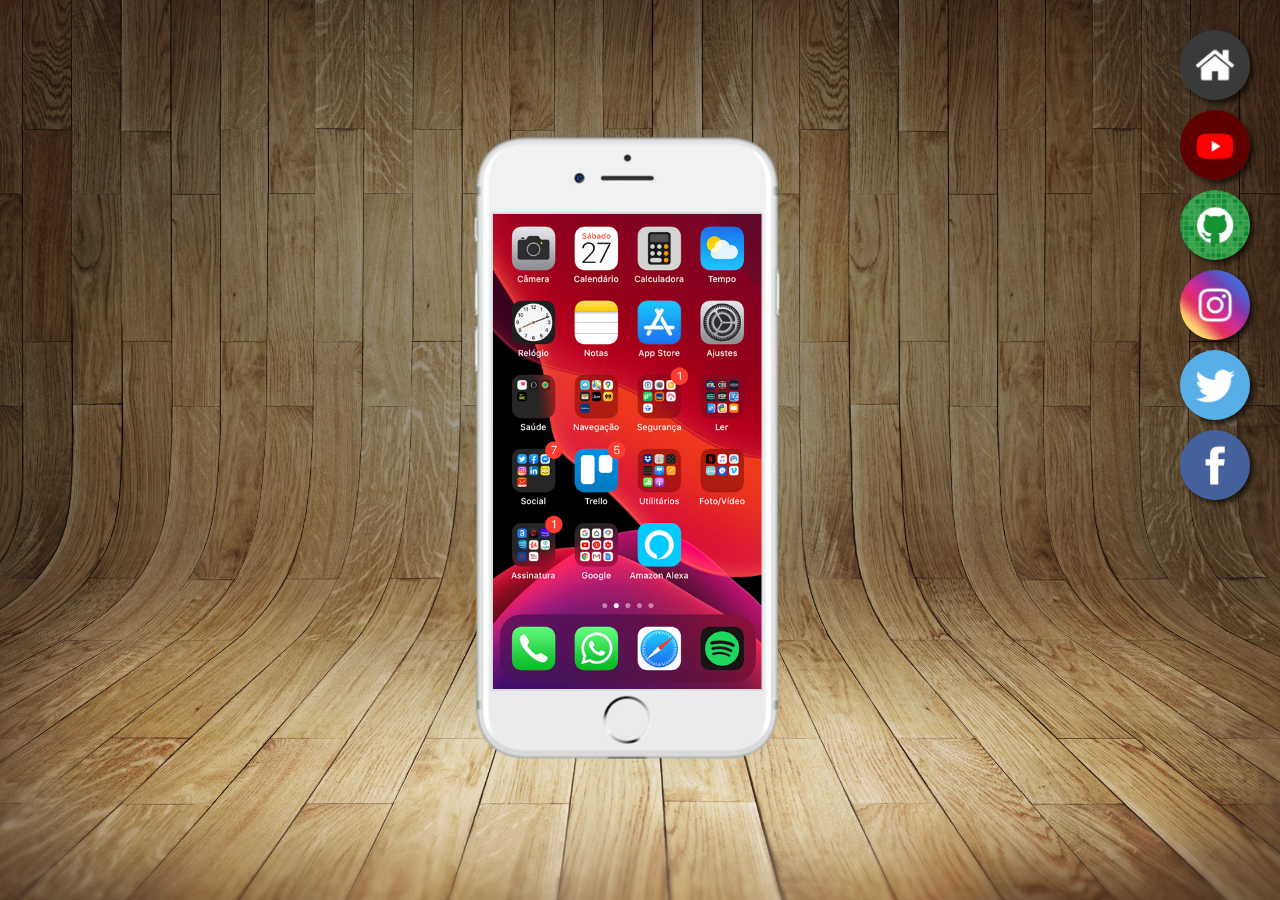
==== index.html @ 232a12c0 "Projeto finalizado" ====
<!DOCTYPE html>
<html lang="pt-br">
<head>
    <meta charset="UTF-8">
    <meta http-equiv="X-UA-Compatible" content="IE=edge">
    <meta name="viewport" content="width=device-width, initial-scale=1.0">
    <title>Projeto Celular</title>
    <link rel="shortcut icon" href="favicon.ico" type="image/x-icon">
    <link rel="stylesheet" href="style.css">
</head>
<nav>
    <ul>
        <li>
            <a href="tela-home.html" target="tela"><img src="imagens/logo-home.jpg" alt="Ícone de uma casa"></a>
        </li>
        <li>
            <a href="tela-youtube.html" target="tela"><img src="imagens/logo-youtube.jpg" alt="Ícone do Youtube"></a>
        </li>
        <li>
            <a href="tela-github.html" target="tela"><img src="imagens/logo-github.jpg" alt="Ícone do Github"></a>
        </li>
        <li>
            <a href="tela-instagram.html" target="tela"><img src="imagens/logo-instagram.jpg" alt="Ícone do Instagram"></a>
        </li>
        <li>
           <a href="tela-twitter.html" target="tela"><img src="imagens/logo-twitter.jpg" alt="Ícone do Twitter"></a>
        </li>
        <li>
           <a href="tela-facebook.html" target="tela"><img src="imagens/logo-facebook.jpg" alt="Ícone do Facebook"></a>
        </li>
    </ul>
</nav>
<body>
    <div id="celular">
        <img id="frame-iphone" src="imagens/frame-iphone.png" alt="Iphone">
        <div id="tela">
            <iframe name="tela" src="tela-home.html" frameborder="0" width="268.5" height="475.5">
                Seu navegador não é compatível com este recurso.
            </iframe>
        </div>
    </div>
    
</body>
</html>
---- style.css ----
@charset "UTF-8";

* {
    margin: 0px;
    padding: 0px;
}

html {
    width: 100vw;
    height: 100vh;
}

nav > ul {
    text-align: right;
    width: 20vw;
    position: fixed;
    right: 0;
    padding: 30px;
    list-style-type: none;
}

nav > ul > li {
    padding-bottom: 10px;
    text-align: right;
}

nav > ul img {
    vertical-align: middle;
    width: 70px;
    border-radius: 100px;
    box-shadow: 4px 4px 5px rgba(0, 0, 0, 0.603);
    transition: width 1s;
}

nav > ul > li > a > img:hover {
    width: 100px;
    box-shadow: 4px 4px 5px rgba(255, 255, 255, 0.74);
    outline: 2px solid rgba(255, 255, 255, 0.74);
    transition: width box-shadow 1s;
    
}

body {
    background: url(imagens/fundo-madeira.jpg) center center no-repeat;
    background-size: cover;
    width: 98vw;
    height: 100vh;
    position: relative;
}

div#celular {
    display: inline-block;
    position: absolute;
    top: 50%;
    left: 50%;
    transform: translate(-50%,-50%);
}

div#tela {
    display: block;
    position: absolute;
    top: 78px;
    left: 20px;
    height: 475px;
}
iframe {
    border: 1px solid rgba(0, 0, 0, 0.144);
    background-color: #E9EBED;
}
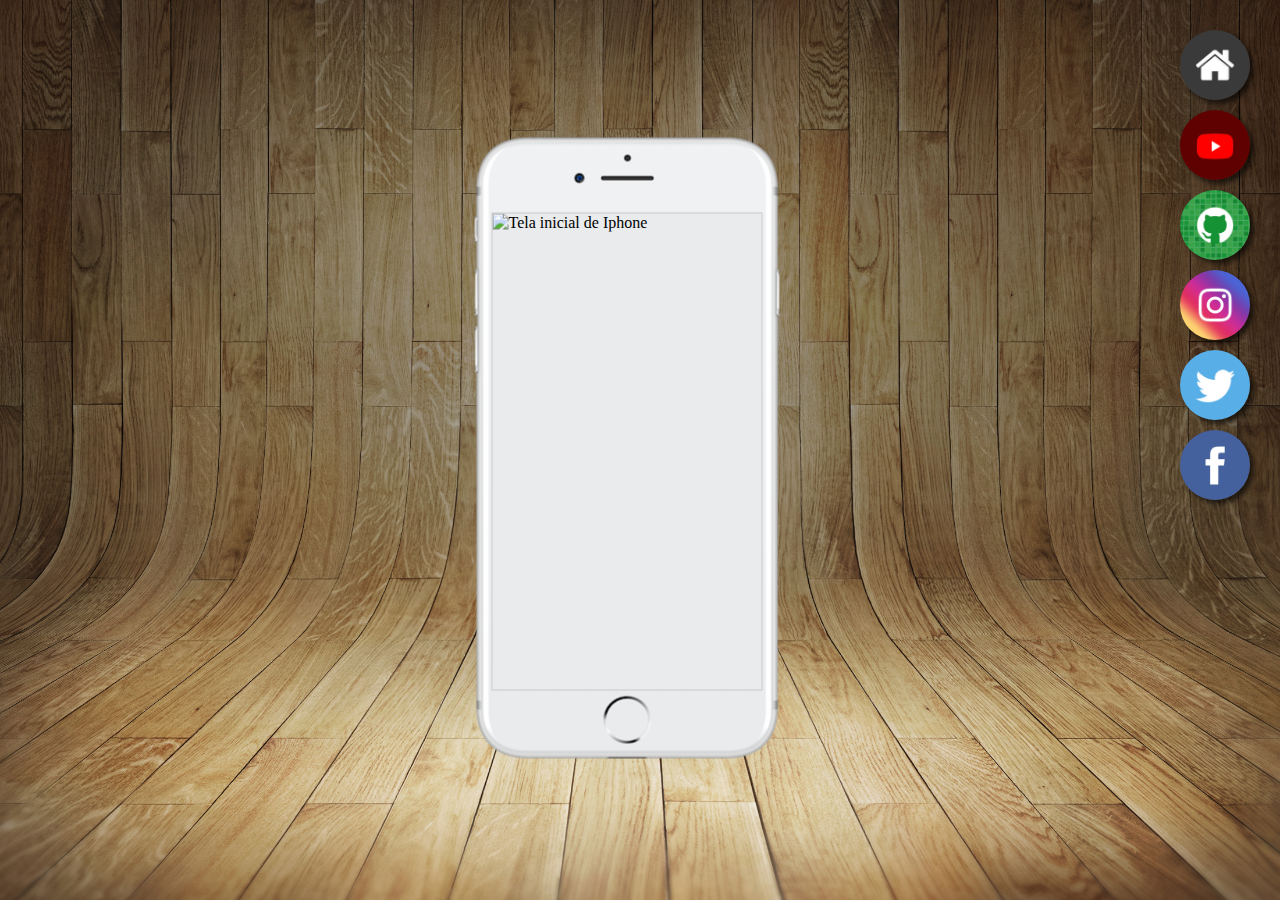
==== commit 32218920: "Organizei arquivos" ====
--- a/index.html
+++ b/index.html
@@ -11,22 +11,22 @@
 <nav>
     <ul>
         <li>
-            <a href="tela-home.html" target="tela"><img src="imagens/logo-home.jpg" alt="Ícone de uma casa"></a>
+            <a href="telas/tela-home.html" target="tela"><img src="imagens/logo-home.jpg" alt="Ícone de uma casa"></a>
         </li>
         <li>
-            <a href="tela-youtube.html" target="tela"><img src="imagens/logo-youtube.jpg" alt="Ícone do Youtube"></a>
+            <a href="telas/tela-youtube.html" target="tela"><img src="imagens/logo-youtube.jpg" alt="Ícone do Youtube"></a>
         </li>
         <li>
-            <a href="tela-github.html" target="tela"><img src="imagens/logo-github.jpg" alt="Ícone do Github"></a>
+            <a href="telas/tela-github.html" target="tela"><img src="imagens/logo-github.jpg" alt="Ícone do Github"></a>
         </li>
         <li>
-            <a href="tela-instagram.html" target="tela"><img src="imagens/logo-instagram.jpg" alt="Ícone do Instagram"></a>
+            <a href="telas/tela-instagram.html" target="tela"><img src="imagens/logo-instagram.jpg" alt="Ícone do Instagram"></a>
         </li>
         <li>
-           <a href="tela-twitter.html" target="tela"><img src="imagens/logo-twitter.jpg" alt="Ícone do Twitter"></a>
+           <a href="telas/tela-twitter.html" target="tela"><img src="imagens/logo-twitter.jpg" alt="Ícone do Twitter"></a>
         </li>
         <li>
-           <a href="tela-facebook.html" target="tela"><img src="imagens/logo-facebook.jpg" alt="Ícone do Facebook"></a>
+           <a href="telas/tela-facebook.html" target="tela"><img src="imagens/logo-facebook.jpg" alt="Ícone do Facebook"></a>
         </li>
     </ul>
 </nav>
@@ -34,7 +34,7 @@
     <div id="celular">
         <img id="frame-iphone" src="imagens/frame-iphone.png" alt="Iphone">
         <div id="tela">
-            <iframe name="tela" src="tela-home.html" frameborder="0" width="268.5" height="475.5">
+            <iframe name="tela" src="telas/tela-home.html" frameborder="0" width="268.5" height="475.5">
                 Seu navegador não é compatível com este recurso.
             </iframe>
         </div>
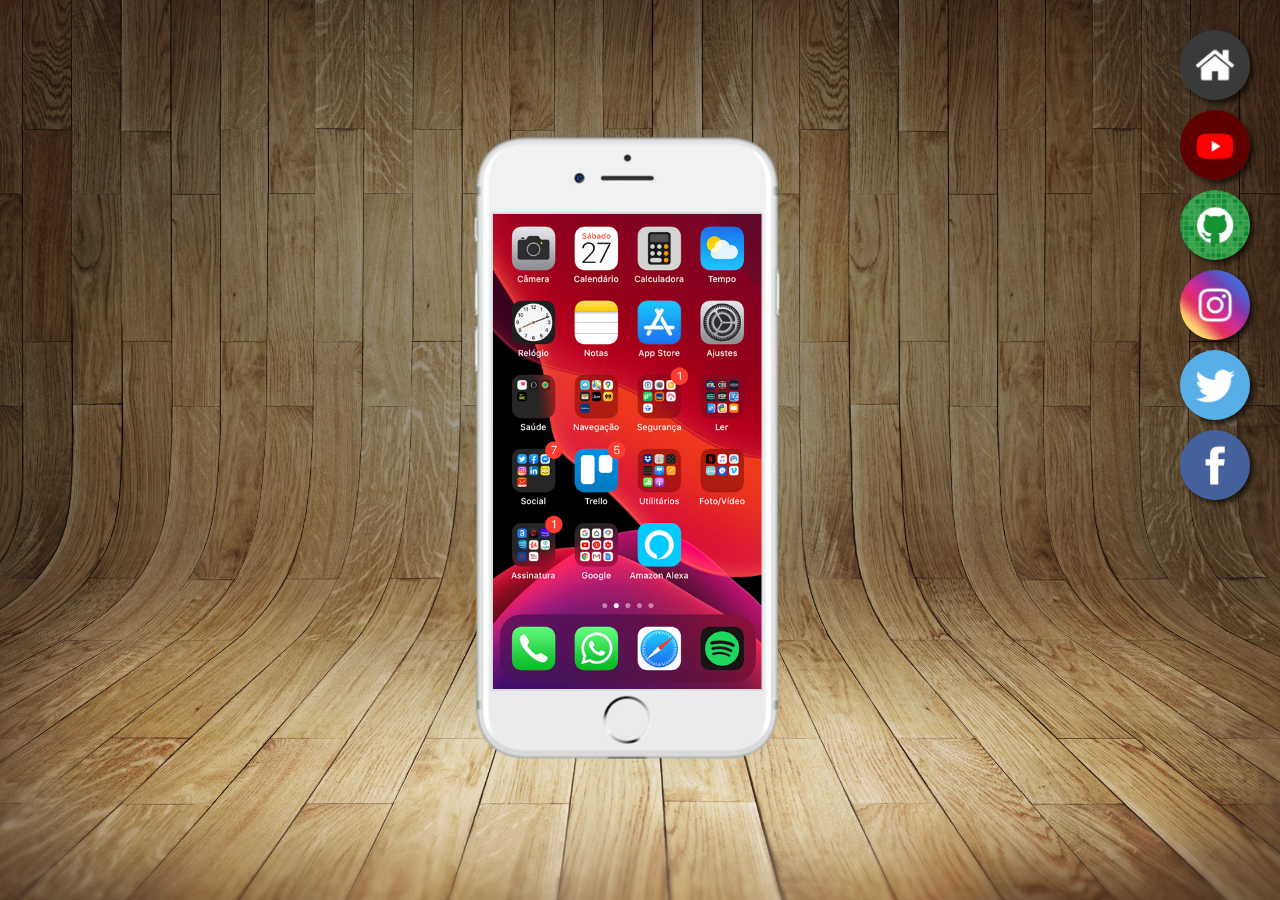
==== commit b279de78: "Correções de semântica" ====
--- a/index.html
+++ b/index.html
@@ -31,14 +31,15 @@
     </ul>
 </nav>
 <body>
-    <div id="celular">
-        <img id="frame-iphone" src="imagens/frame-iphone.png" alt="Iphone">
-        <div id="tela">
-            <iframe name="tela" src="telas/tela-home.html" frameborder="0" width="268.5" height="475.5">
-                Seu navegador não é compatível com este recurso.
-            </iframe>
-        </div>
-    </div>
-    
+    <main>
+        <section id="celular">
+            <img src="imagens/frame-iphone.png" alt="Iphone">
+            <section id="tela">
+                <iframe name="tela" src="telas/tela-home.html" frameborder="0" width="268.5" height="475.5">
+                    Seu navegador não é compatível com este recurso.
+                </iframe>
+            </section>
+        </section>       
+    </main>
 </body>
 </html>--- a/style.css
+++ b/style.css
@@ -48,7 +48,7 @@
     position: relative;
 }
 
-div#celular {
+section#celular {
     display: inline-block;
     position: absolute;
     top: 50%;
@@ -56,7 +56,7 @@
     transform: translate(-50%,-50%);
 }
 
-div#tela {
+section#tela {
     display: block;
     position: absolute;
     top: 78px;
